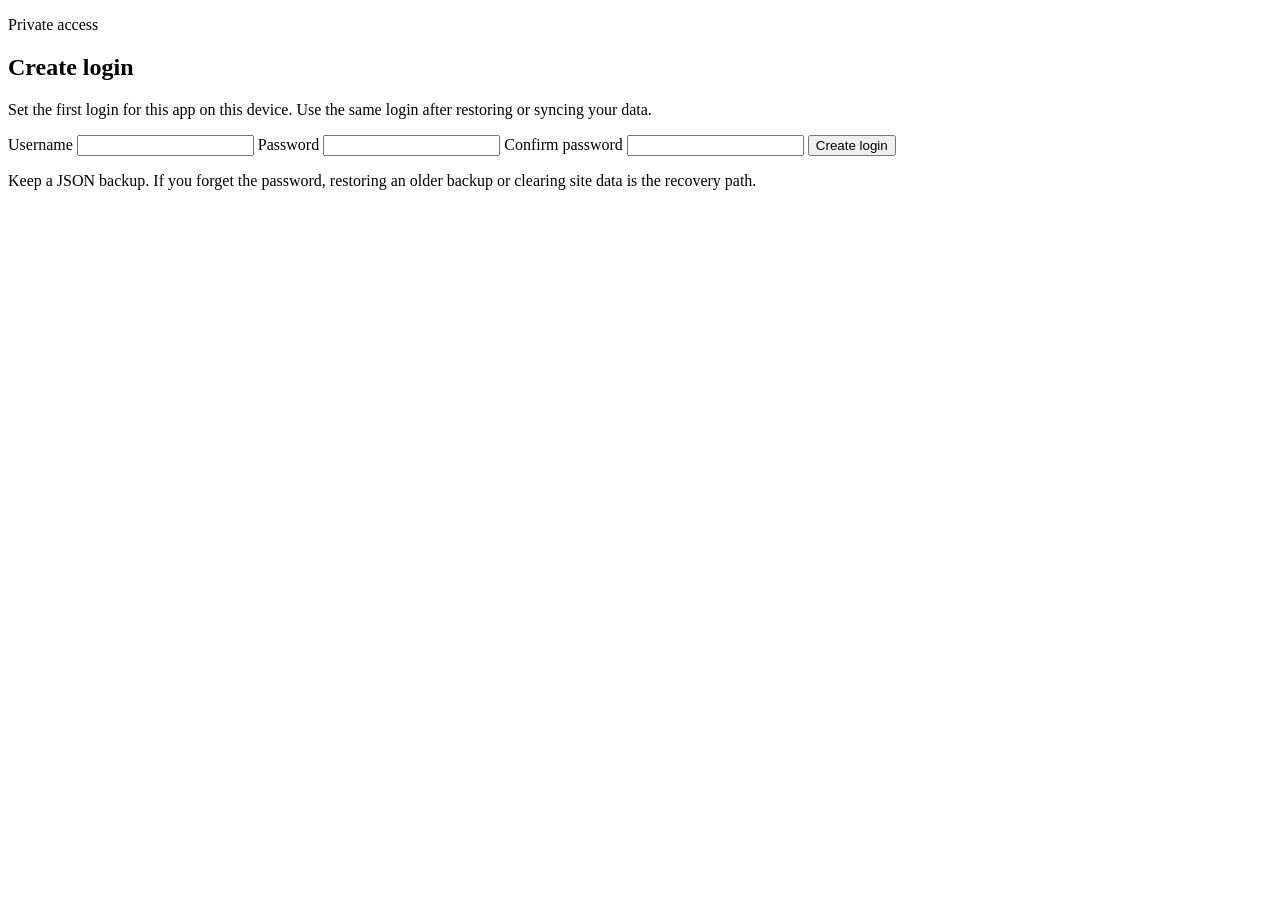
==== index.html @ e2ca9cb4 "Add app interface" ====
<!doctype html>
<html lang="en">
  <head>
    <meta charset="utf-8">
    <meta name="viewport" content="width=device-width, initial-scale=1">
    <meta name="theme-color" content="#272522">
    <meta name="apple-mobile-web-app-capable" content="yes">
    <meta name="apple-mobile-web-app-title" content="Specials Hub">
    <title>Butcher Specials Hub</title>
    <link rel="manifest" href="manifest.webmanifest">
    <link rel="apple-touch-icon" href="icon.svg">
    <link rel="stylesheet" href="styles.css">
  </head>
  <body>
    <section id="authScreen" class="auth-screen">
      <form id="authForm" class="auth-panel">
        <p class="eyebrow">Private access</p>
        <h1 id="authTitle">Create login</h1>
        <p id="authHelp">Set the first login for this app on this device. Use the same login after restoring or syncing your data.</p>
        <label>
          Username
          <input id="authUsername" type="text" autocomplete="username" required>
        </label>
        <label>
          Password
          <input id="authPassword" type="password" autocomplete="current-password" required>
        </label>
        <label id="authConfirmWrap">
          Confirm password
          <input id="authConfirmPassword" type="password" autocomplete="new-password">
        </label>
        <button id="authSubmit" type="submit">Create login</button>
        <p id="authMessage" class="auth-message" aria-live="polite"></p>
        <p class="auth-small">Keep a JSON backup. If you forget the password, restoring an older backup or clearing site data is the recovery path.</p>
      </form>
    </section>

    <div id="appShell" class="app-shell" hidden>
    <header class="app-header">
      <div>
        <p class="eyebrow">Purchasing database</p>
        <h1>Butcher Specials Hub</h1>
      </div>
      <div class="header-actions">
        <span id="currentUser" class="status-pill">Not logged in</span>
        <span id="cloudStatus" class="status-pill">Local only</span>
        <button id="logoutBtn" type="button" class="secondary">Logout</button>
        <button id="backupBtn" type="button">Backup JSON</button>
        <label class="file-action">
          Restore
          <input id="restoreInput" type="file" accept="application/json">
        </label>
      </div>
    </header>

    <nav class="tabs" aria-label="Main sections">
      <button class="tab active" type="button" data-view="entry">Add Special</button>
      <button class="tab" type="button" data-view="specials">Specials</button>
      <button class="tab" type="button" data-view="storeSheets">Store Sheets</button>
      <button class="tab" type="button" data-view="performance">Store Results</button>
      <button class="tab" type="button" data-view="suppliers">Suppliers</button>
      <button class="tab" type="button" data-view="invoices">Invoices</button>
      <button class="tab admin-only" type="button" data-view="accounts">Accounts</button>
      <button class="tab" type="button" data-view="cloud">Cloud</button>
    </nav>

    <main>
      <section id="entry" class="view active-view">
        <div class="section-heading">
          <h2>Add weekly special</h2>
          <p>Enter one line per product special. GP is calculated as (sell - purchase) / sell.</p>
        </div>

        <form id="specialForm" class="form-grid">
          <input type="hidden" id="editingId">
          <label>
            Week starting
            <input id="weekStarting" type="date" required>
          </label>
          <label>
            Product
            <input id="productName" type="text" placeholder="Rump steak" required>
          </label>
          <label>
            Cut / notes
            <input id="cutNotes" type="text" placeholder="MSA, bulk buy, sliced free">
          </label>
          <label>
            Supplier
            <input id="supplierName" list="supplierList" type="text" placeholder="Supplier name" required>
          </label>
          <label>
            Purchase price
            <input id="purchasePrice" type="number" min="0" step="0.01" placeholder="9.50" required>
          </label>
          <label>
            Sell price
            <input id="sellPrice" type="number" min="0" step="0.01" placeholder="14.99" required>
          </label>
          <label>
            Unit
            <select id="unit">
              <option value="kg">kg</option>
              <option value="each">each</option>
              <option value="tray">tray</option>
              <option value="pack">pack</option>
            </select>
          </label>
          <label>
            Stores
            <select id="stores" multiple size="3">
              <option selected>Kingaroy Meats</option>
              <option selected>Calliope Meats</option>
              <option selected>Tannum Meats</option>
            </select>
          </label>
          <label class="wide">
            Promo wording for shop sheet
            <input id="promoText" type="text" placeholder="This week's special">
          </label>
          <label class="wide">
            Internal note
            <textarea id="internalNote" rows="3" placeholder="Invoice number, supplier deal, quality notes, ordering reminder"></textarea>
          </label>
          <div class="form-summary" aria-live="polite">
            <span>GP margin</span>
            <strong id="gpPreview">0.0%</strong>
          </div>
          <div class="form-actions">
            <button type="submit" id="saveSpecialBtn">Save special</button>
            <button type="button" id="resetFormBtn" class="secondary">Clear</button>
          </div>
        </form>
        <datalist id="supplierList"></datalist>
      </section>

      <section id="specials" class="view">
        <div class="section-heading with-tools">
          <div>
            <h2>Specials database</h2>
            <p>Filter, export, edit, or delete special lines.</p>
          </div>
          <div class="tool-row">
            <input id="searchSpecials" type="search" placeholder="Search product, supplier, store">
            <button id="exportSpecialsCsv" type="button">Export CSV</button>
          </div>
        </div>
        <div class="table-wrap">
          <table>
            <thead>
              <tr>
                <th>Week</th>
                <th>Product</th>
                <th>Supplier</th>
                <th>Buy</th>
                <th>Sell</th>
                <th>GP</th>
                <th>Stores</th>
                <th></th>
              </tr>
            </thead>
            <tbody id="specialsTable"></tbody>
          </table>
        </div>
      </section>

      <section id="storeSheets" class="view">
        <div class="section-heading with-tools">
          <div>
            <h2>Weekly store sheets</h2>
            <p>Choose a week and store, then print or export the sheet.</p>
          </div>
          <div class="tool-row">
            <input id="sheetWeek" type="date">
            <select id="sheetStore">
              <option>All stores</option>
              <option>Kingaroy Meats</option>
              <option>Calliope Meats</option>
              <option>Tannum Meats</option>
            </select>
            <button id="printSheet" type="button">Print</button>
            <button id="exportSheetCsv" type="button">Export CSV</button>
          </div>
        </div>
        <div id="printArea" class="sheet"></div>
      </section>

      <section id="performance" class="view">
        <div class="section-heading">
          <h2>Store results</h2>
          <p>Log what each store sold so you can compare which specials worked.</p>
        </div>
        <form id="resultForm" class="result-form">
          <label>
            Special
            <select id="resultSpecial"></select>
          </label>
          <label>
            Store
            <select id="resultStore">
              <option>Kingaroy Meats</option>
              <option>Calliope Meats</option>
              <option>Tannum Meats</option>
            </select>
          </label>
          <label>
            Quantity sold
            <input id="quantitySold" type="number" min="0" step="0.01" required>
          </label>
          <label>
            Waste / markdown
            <input id="wasteCost" type="number" min="0" step="0.01" value="0">
          </label>
          <label class="wide">
            Result note
            <input id="resultNote" type="text" placeholder="Sold out early, slow mover, needed better display">
          </label>
          <button type="submit">Save result</button>
        </form>
        <div class="table-wrap">
          <table>
            <thead>
              <tr>
                <th>Week</th>
                <th>Product</th>
                <th>Store</th>
                <th>Qty</th>
                <th>Revenue</th>
                <th>Est. GP $</th>
                <th>Note</th>
                <th></th>
              </tr>
            </thead>
            <tbody id="resultsTable"></tbody>
          </table>
        </div>
      </section>

      <section id="suppliers" class="view">
        <div class="section-heading">
          <h2>Suppliers</h2>
          <p>Quick reference list pulled from specials, with optional contact details.</p>
        </div>
        <form id="supplierForm" class="supplier-form">
          <label>
            Supplier
            <input id="supplierRecordName" type="text" required>
          </label>
          <label>
            Contact
            <input id="supplierContact" type="text">
          </label>
          <label>
            Phone / email
            <input id="supplierPhone" type="text">
          </label>
          <label class="wide">
            Notes
            <input id="supplierNotes" type="text">
          </label>
          <button type="submit">Save supplier</button>
        </form>
        <div id="supplierCards" class="card-grid"></div>
      </section>

      <section id="invoices" class="view">
        <div class="section-heading">
          <h2>Invoice capture</h2>
          <p>Attach invoice photos as a reminder, then enter the special lines from them. OCR can be added later.</p>
        </div>
        <form id="invoiceForm" class="invoice-form">
          <label>
            Supplier
            <input id="invoiceSupplier" type="text" list="supplierList">
          </label>
          <label>
            Invoice date
            <input id="invoiceDate" type="date">
          </label>
          <label>
            Invoice number
            <input id="invoiceNumber" type="text">
          </label>
          <label>
            Photo / PDF reference
            <input id="invoiceFile" type="file" accept="image/*,.pdf">
          </label>
          <label class="wide">
            Notes
            <textarea id="invoiceNotes" rows="3" placeholder="Items to turn into specials, deal details, follow-up"></textarea>
          </label>
          <button type="submit">Save invoice note</button>
        </form>
        <div id="invoiceCards" class="card-grid"></div>
      </section>

      <section id="cloud" class="view">
        <div class="section-heading">
          <h2>Cloud sync</h2>
          <p>Use a free Firebase Realtime Database URL so the same data is available on your phone and computer.</p>
        </div>
        <form id="cloudForm" class="cloud-form">
          <label class="wide">
            Firebase database URL
            <input id="cloudUrl" type="url" placeholder="https://your-project-default-rtdb.asia-southeast1.firebasedatabase.app">
          </label>
          <label>
            Database key
            <input id="cloudKey" type="text" value="butcher-specials-hub">
          </label>
          <label class="check-label">
            <input id="cloudAutoSync" type="checkbox">
            Auto sync after saving
          </label>
          <div class="form-actions wide">
            <button type="submit">Save cloud settings</button>
            <button id="syncDownBtn" type="button" class="secondary">Sync from cloud</button>
            <button id="syncUpBtn" type="button">Sync to cloud</button>
          </div>
        </form>
        <div class="cloud-note">
          <strong>Important:</strong> use Backup JSON before your first cloud sync. Sync from cloud replaces the local copy on this device.
        </div>
      </section>

      <section id="accounts" class="view">
        <div class="section-heading with-tools">
          <div>
            <h2>Accounts</h2>
            <p>Create logins for store staff. Temporary passwords are shown once when generated.</p>
          </div>
          <button id="createStoreAccountsBtn" type="button">Create three store accounts</button>
        </div>
        <form id="accountForm" class="account-form">
          <input id="accountEditingId" type="hidden">
          <label>
            Username
            <input id="accountUsername" type="text" autocomplete="off" required>
          </label>
          <label>
            Password
            <input id="accountPassword" type="text" autocomplete="off" placeholder="Leave blank to generate">
          </label>
          <label>
            Role
            <select id="accountRole">
              <option value="store">Store</option>
              <option value="admin">Admin</option>
            </select>
          </label>
          <label>
            Store
            <select id="accountStore">
              <option value="">All stores</option>
              <option>Kingaroy Meats</option>
              <option>Calliope Meats</option>
              <option>Tannum Meats</option>
            </select>
          </label>
          <div class="form-actions wide">
            <button id="saveAccountBtn" type="submit">Save account</button>
            <button id="clearAccountBtn" type="button" class="secondary">Clear</button>
          </div>
        </form>
        <div id="generatedPasswords" class="cloud-note" hidden></div>
        <div class="table-wrap">
          <table>
            <thead>
              <tr>
                <th>Username</th>
                <th>Role</th>
                <th>Store</th>
                <th>Created</th>
                <th></th>
              </tr>
            </thead>
            <tbody id="accountsTable"></tbody>
          </table>
        </div>
      </section>
    </main>
    </div>

    <script src="app.js"></script>
  </body>
</html>
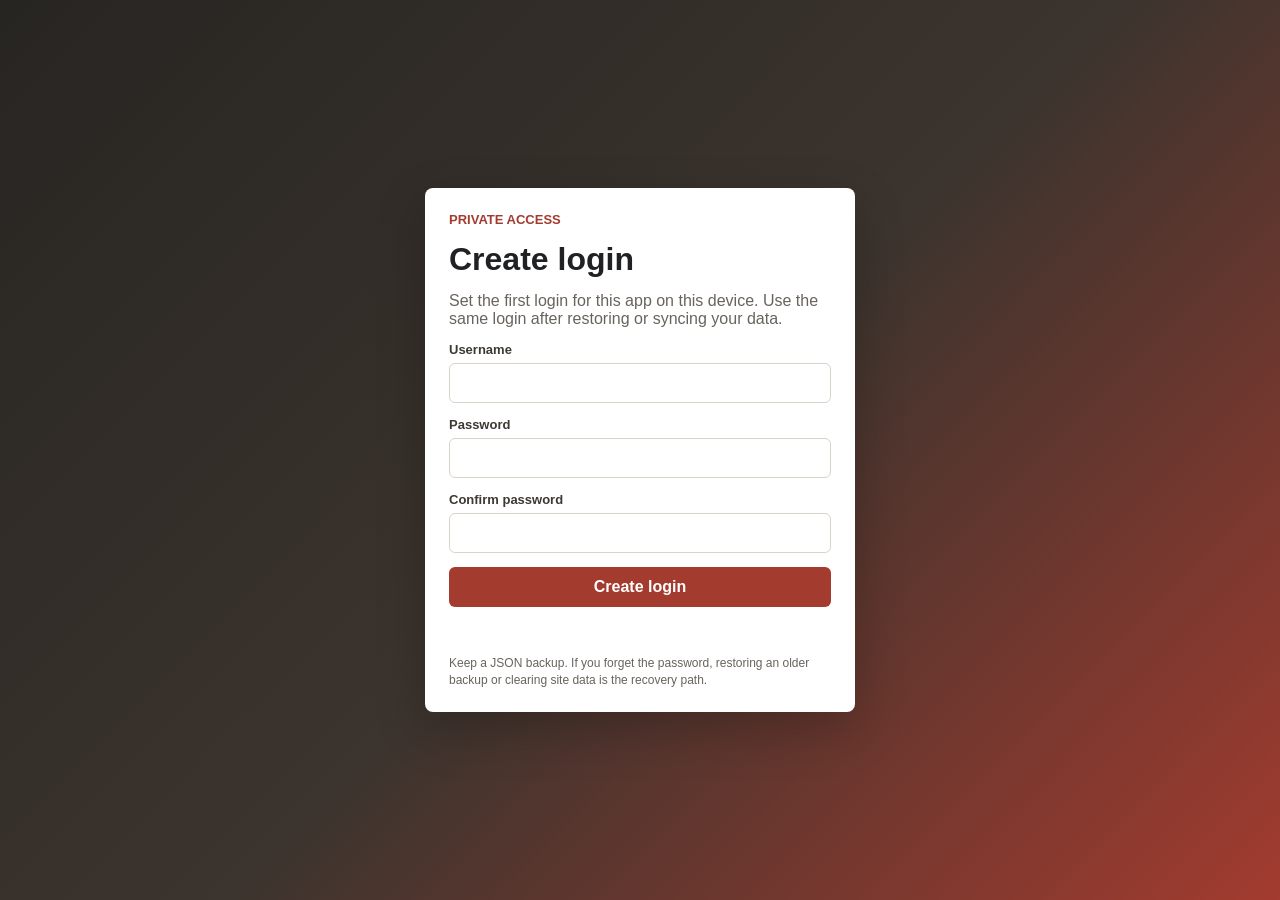
==== commit 7b5fde63: "Correct butcher shop names" ====
--- a/index.html
+++ b/index.html
@@ -109,8 +109,8 @@
           <label>
             Stores
             <select id="stores" multiple size="3">
-              <option selected>Kingaroy Meats</option>
-              <option selected>Calliope Meats</option>
+              <option selected>Calliope Quality Meats</option>
+              <option selected>Kin Kora Meats</option>
               <option selected>Tannum Meats</option>
             </select>
           </label>
@@ -174,8 +174,8 @@
             <input id="sheetWeek" type="date">
             <select id="sheetStore">
               <option>All stores</option>
-              <option>Kingaroy Meats</option>
-              <option>Calliope Meats</option>
+              <option>Calliope Quality Meats</option>
+              <option>Kin Kora Meats</option>
               <option>Tannum Meats</option>
             </select>
             <button id="printSheet" type="button">Print</button>
@@ -198,8 +198,8 @@
           <label>
             Store
             <select id="resultStore">
-              <option>Kingaroy Meats</option>
-              <option>Calliope Meats</option>
+              <option>Calliope Quality Meats</option>
+              <option>Kin Kora Meats</option>
               <option>Tannum Meats</option>
             </select>
           </label>
@@ -352,8 +352,8 @@
             Store
             <select id="accountStore">
               <option value="">All stores</option>
-              <option>Kingaroy Meats</option>
-              <option>Calliope Meats</option>
+              <option>Calliope Quality Meats</option>
+              <option>Kin Kora Meats</option>
               <option>Tannum Meats</option>
             </select>
           </label>
--- a/styles.css
+++ b/styles.css
@@ -0,0 +1,456 @@
+:root {
+  color-scheme: light;
+  --bg: #f6f5f1;
+  --panel: #ffffff;
+  --ink: #202124;
+  --muted: #68635d;
+  --line: #d9d3ca;
+  --accent: #a33b2f;
+  --accent-dark: #70241d;
+  --green: #217346;
+  --blue: #22577a;
+  --shadow: 0 10px 30px rgba(32, 33, 36, 0.08);
+}
+
+* {
+  box-sizing: border-box;
+}
+
+body {
+  margin: 0;
+  background: var(--bg);
+  color: var(--ink);
+  font-family: Arial, Helvetica, sans-serif;
+}
+
+[hidden] {
+  display: none !important;
+}
+
+button,
+input,
+select,
+textarea {
+  font: inherit;
+}
+
+button,
+.file-action {
+  border: 0;
+  background: var(--accent);
+  color: #fff;
+  min-height: 40px;
+  padding: 9px 14px;
+  border-radius: 6px;
+  cursor: pointer;
+  font-weight: 700;
+}
+
+button:hover,
+.file-action:hover {
+  background: var(--accent-dark);
+}
+
+button.secondary {
+  background: #e6e0d6;
+  color: var(--ink);
+}
+
+.auth-screen {
+  display: grid;
+  min-height: 100vh;
+  place-items: center;
+  padding: 24px;
+  background: linear-gradient(135deg, #272522 0%, #3c342e 52%, #a33b2f 100%);
+}
+
+.auth-panel {
+  display: grid;
+  gap: 14px;
+  width: min(430px, 100%);
+  background: #fff;
+  border-radius: 8px;
+  padding: 24px;
+  box-shadow: 0 18px 50px rgba(0, 0, 0, 0.22);
+}
+
+.auth-panel .eyebrow {
+  color: var(--accent);
+}
+
+.auth-panel h1 {
+  color: var(--ink);
+}
+
+.auth-panel p {
+  color: var(--muted);
+  margin-bottom: 0;
+}
+
+.auth-message {
+  min-height: 20px;
+  color: #8d1f16 !important;
+  font-weight: 700;
+}
+
+.auth-small {
+  font-size: 12px;
+  line-height: 1.4;
+}
+
+.app-header {
+  display: flex;
+  justify-content: space-between;
+  align-items: center;
+  gap: 24px;
+  padding: 24px 32px;
+  background: #272522;
+  color: #fff;
+}
+
+.eyebrow {
+  margin: 0 0 4px;
+  color: #d9c8a9;
+  font-size: 13px;
+  text-transform: uppercase;
+  letter-spacing: 0;
+  font-weight: 700;
+}
+
+h1,
+h2,
+p {
+  margin-top: 0;
+}
+
+h1 {
+  margin-bottom: 0;
+  font-size: 32px;
+}
+
+h2 {
+  margin-bottom: 6px;
+  font-size: 24px;
+}
+
+.header-actions,
+.tool-row,
+.form-actions {
+  display: flex;
+  gap: 10px;
+  align-items: center;
+  flex-wrap: wrap;
+}
+
+.file-action input {
+  display: none;
+}
+
+.status-pill {
+  display: inline-flex;
+  align-items: center;
+  min-height: 34px;
+  padding: 7px 10px;
+  border: 1px solid rgba(255, 255, 255, 0.24);
+  border-radius: 999px;
+  color: #f7ead0;
+  font-size: 13px;
+  font-weight: 700;
+}
+
+.tabs {
+  display: flex;
+  gap: 6px;
+  padding: 12px 32px;
+  background: #fff;
+  border-bottom: 1px solid var(--line);
+  overflow-x: auto;
+}
+
+.tab {
+  background: transparent;
+  color: var(--ink);
+  border: 1px solid transparent;
+  white-space: nowrap;
+}
+
+.tab:hover,
+.tab.active {
+  background: #f1ece4;
+  border-color: var(--line);
+}
+
+main {
+  padding: 28px 32px 48px;
+}
+
+.view {
+  display: none;
+}
+
+.active-view {
+  display: block;
+}
+
+.section-heading {
+  margin-bottom: 18px;
+}
+
+.section-heading p {
+  color: var(--muted);
+  margin-bottom: 0;
+}
+
+.with-tools {
+  display: flex;
+  justify-content: space-between;
+  gap: 20px;
+  align-items: end;
+}
+
+.form-grid,
+.result-form,
+.supplier-form,
+.invoice-form,
+.cloud-form,
+.account-form {
+  display: grid;
+  grid-template-columns: repeat(4, minmax(160px, 1fr));
+  gap: 14px;
+  background: var(--panel);
+  padding: 18px;
+  border: 1px solid var(--line);
+  border-radius: 8px;
+  box-shadow: var(--shadow);
+  margin-bottom: 22px;
+}
+
+label {
+  display: grid;
+  gap: 6px;
+  color: #3d3934;
+  font-weight: 700;
+  font-size: 13px;
+}
+
+input,
+select,
+textarea {
+  width: 100%;
+  border: 1px solid var(--line);
+  border-radius: 6px;
+  min-height: 40px;
+  padding: 9px 10px;
+  background: #fff;
+  color: var(--ink);
+}
+
+.check-label {
+  display: flex;
+  align-items: center;
+  gap: 10px;
+  min-height: 40px;
+}
+
+.check-label input {
+  width: 18px;
+  min-height: 18px;
+}
+
+textarea {
+  resize: vertical;
+}
+
+.wide {
+  grid-column: span 2;
+}
+
+.form-summary {
+  display: grid;
+  align-content: center;
+  gap: 2px;
+  border-left: 4px solid var(--green);
+  background: #eef8f1;
+  padding: 10px 12px;
+  border-radius: 6px;
+}
+
+.form-summary span {
+  color: var(--muted);
+  font-size: 13px;
+  font-weight: 700;
+}
+
+.form-summary strong {
+  color: var(--green);
+  font-size: 26px;
+}
+
+.table-wrap {
+  background: var(--panel);
+  border: 1px solid var(--line);
+  border-radius: 8px;
+  overflow: auto;
+  box-shadow: var(--shadow);
+}
+
+table {
+  width: 100%;
+  min-width: 850px;
+  border-collapse: collapse;
+}
+
+th,
+td {
+  padding: 11px 12px;
+  border-bottom: 1px solid var(--line);
+  text-align: left;
+  vertical-align: top;
+}
+
+th {
+  background: #f1ece4;
+  font-size: 13px;
+  text-transform: uppercase;
+  letter-spacing: 0;
+}
+
+.row-actions {
+  display: flex;
+  gap: 8px;
+}
+
+.row-actions button {
+  min-height: 32px;
+  padding: 6px 9px;
+}
+
+.danger {
+  background: #8d1f16;
+}
+
+.metric {
+  font-weight: 700;
+  color: var(--blue);
+}
+
+.sheet {
+  background: #fff;
+  border: 1px solid var(--line);
+  border-radius: 8px;
+  box-shadow: var(--shadow);
+  padding: 22px;
+  min-height: 300px;
+}
+
+.sheet-header {
+  display: flex;
+  justify-content: space-between;
+  gap: 18px;
+  border-bottom: 3px solid #272522;
+  padding-bottom: 12px;
+  margin-bottom: 16px;
+}
+
+.sheet-title {
+  font-size: 30px;
+  font-weight: 800;
+}
+
+.price {
+  font-size: 22px;
+  font-weight: 800;
+  color: var(--accent);
+}
+
+.card-grid {
+  display: grid;
+  grid-template-columns: repeat(auto-fit, minmax(260px, 1fr));
+  gap: 14px;
+}
+
+.card {
+  background: #fff;
+  border: 1px solid var(--line);
+  border-radius: 8px;
+  padding: 15px;
+  box-shadow: var(--shadow);
+}
+
+.card h3 {
+  margin: 0 0 8px;
+}
+
+.card p {
+  margin: 6px 0;
+  color: var(--muted);
+}
+
+.empty {
+  color: var(--muted);
+  padding: 18px;
+}
+
+.cloud-note {
+  background: #fff8e8;
+  border: 1px solid #ead7a5;
+  border-radius: 8px;
+  padding: 14px 16px;
+  color: #4a3b1d;
+}
+
+@media (max-width: 900px) {
+  .app-header,
+  .with-tools {
+    align-items: stretch;
+    flex-direction: column;
+  }
+
+  .form-grid,
+  .result-form,
+  .supplier-form,
+  .invoice-form,
+  .cloud-form,
+  .account-form {
+    grid-template-columns: 1fr;
+  }
+
+  .wide {
+    grid-column: auto;
+  }
+
+  main,
+  .app-header,
+  .tabs {
+    padding-left: 16px;
+    padding-right: 16px;
+  }
+}
+
+@media print {
+  body {
+    background: #fff;
+  }
+
+  .app-header,
+  .tabs,
+  .section-heading,
+  .view:not(#storeSheets) {
+    display: none !important;
+  }
+
+  main {
+    padding: 0;
+  }
+
+  #storeSheets,
+  #printArea {
+    display: block !important;
+  }
+
+  .sheet {
+    box-shadow: none;
+    border: 0;
+    padding: 0;
+  }
+}
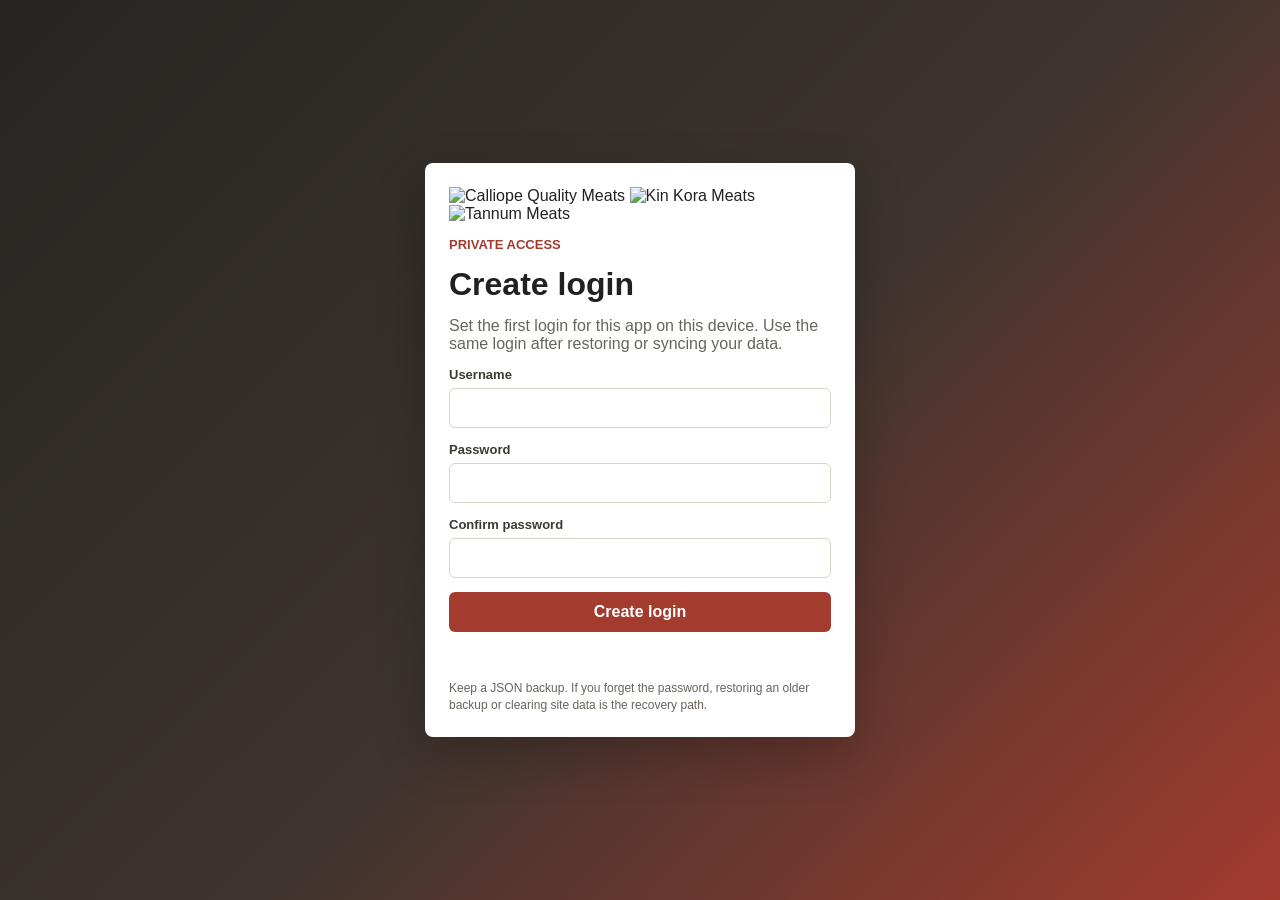
==== commit 3dc12af5: "Add official store logos and mobile-safe layout" ====
--- a/index.html
+++ b/index.html
@@ -2,7 +2,7 @@
 <html lang="en">
   <head>
     <meta charset="utf-8">
-    <meta name="viewport" content="width=device-width, initial-scale=1">
+    <meta name="viewport" content="width=device-width, initial-scale=1, viewport-fit=cover">
     <meta name="theme-color" content="#272522">
     <meta name="apple-mobile-web-app-capable" content="yes">
     <meta name="apple-mobile-web-app-title" content="Specials Hub">
@@ -14,6 +14,11 @@
   <body>
     <section id="authScreen" class="auth-screen">
       <form id="authForm" class="auth-panel">
+        <div class="auth-logos" aria-label="Store brands">
+          <img src="assets/calliope-quality-meats.png" alt="Calliope Quality Meats">
+          <img src="assets/kin-kora-meats.png" alt="Kin Kora Meats">
+          <img src="assets/tannum-meats.png" alt="Tannum Meats">
+        </div>
         <p class="eyebrow">Private access</p>
         <h1 id="authTitle">Create login</h1>
         <p id="authHelp">Set the first login for this app on this device. Use the same login after restoring or syncing your data.</p>
@@ -37,9 +42,16 @@
 
     <div id="appShell" class="app-shell" hidden>
     <header class="app-header">
-      <div>
-        <p class="eyebrow">Purchasing database</p>
-        <h1>Butcher Specials Hub</h1>
+      <div class="brand-block">
+        <div class="brand-logos" aria-hidden="true">
+          <span><img src="assets/calliope-quality-meats.png" alt=""></span>
+          <span><img src="assets/kin-kora-meats.png" alt=""></span>
+          <span><img src="assets/tannum-meats.png" alt=""></span>
+        </div>
+        <div>
+          <p class="eyebrow">Purchasing database</p>
+          <h1>Butcher Specials Hub</h1>
+        </div>
       </div>
       <div class="header-actions">
         <span id="currentUser" class="status-pill">Not logged in</span>
